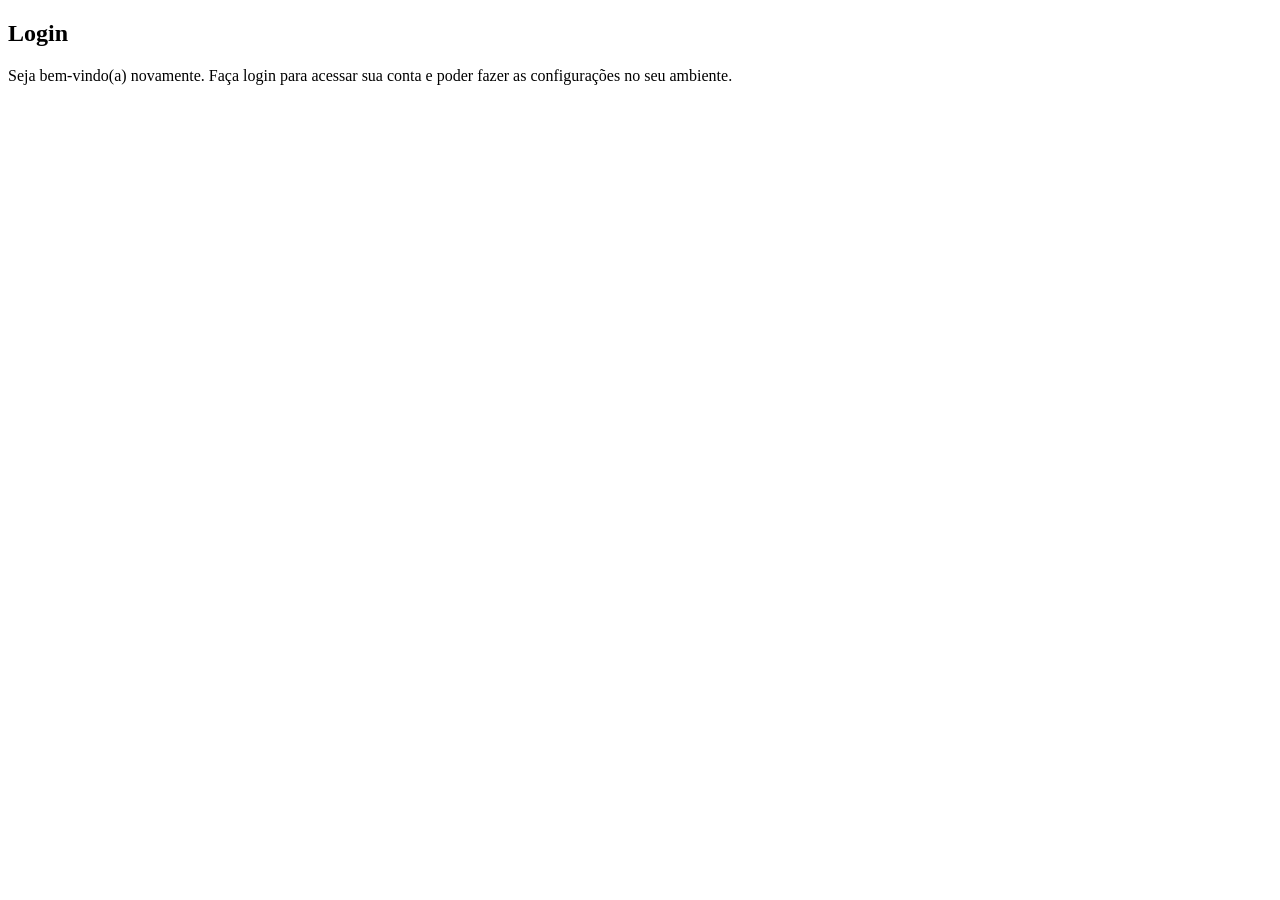
==== index.html @ 1a469998 "Estrutura do projeto login (aula 01 cap 26)" ====
<!DOCTYPE html>
<html lang="en">
<head>
    <meta charset="UTF-8">
    <meta name="viewport" content="width=device-width, initial-scale=1.0">
    <title>Projeto Login</title>
    <link rel="stylesheet" href="estilos/style.css">
</head>
<body>
    <main>
        <section id="login">
            <div id="imagem">
                
            </div>
            <div id="formulario">
                <h1>Login</h1>
                <p>Seja bem-vindo(a) novamente. Faça login para acessar sua conta e poder fazer as configurações no seu ambiente.</p>
                <form action="login.php" method="post">
                    
                </form>
            </div>
        </section>
    </main>
</body>
</html>
---- estilos/style.css ----
@charset "UTF-8";

/* Paleta de Cores 

- Verde: #49a09d
- Lilás: #5f2c82

-------------------------------------- */
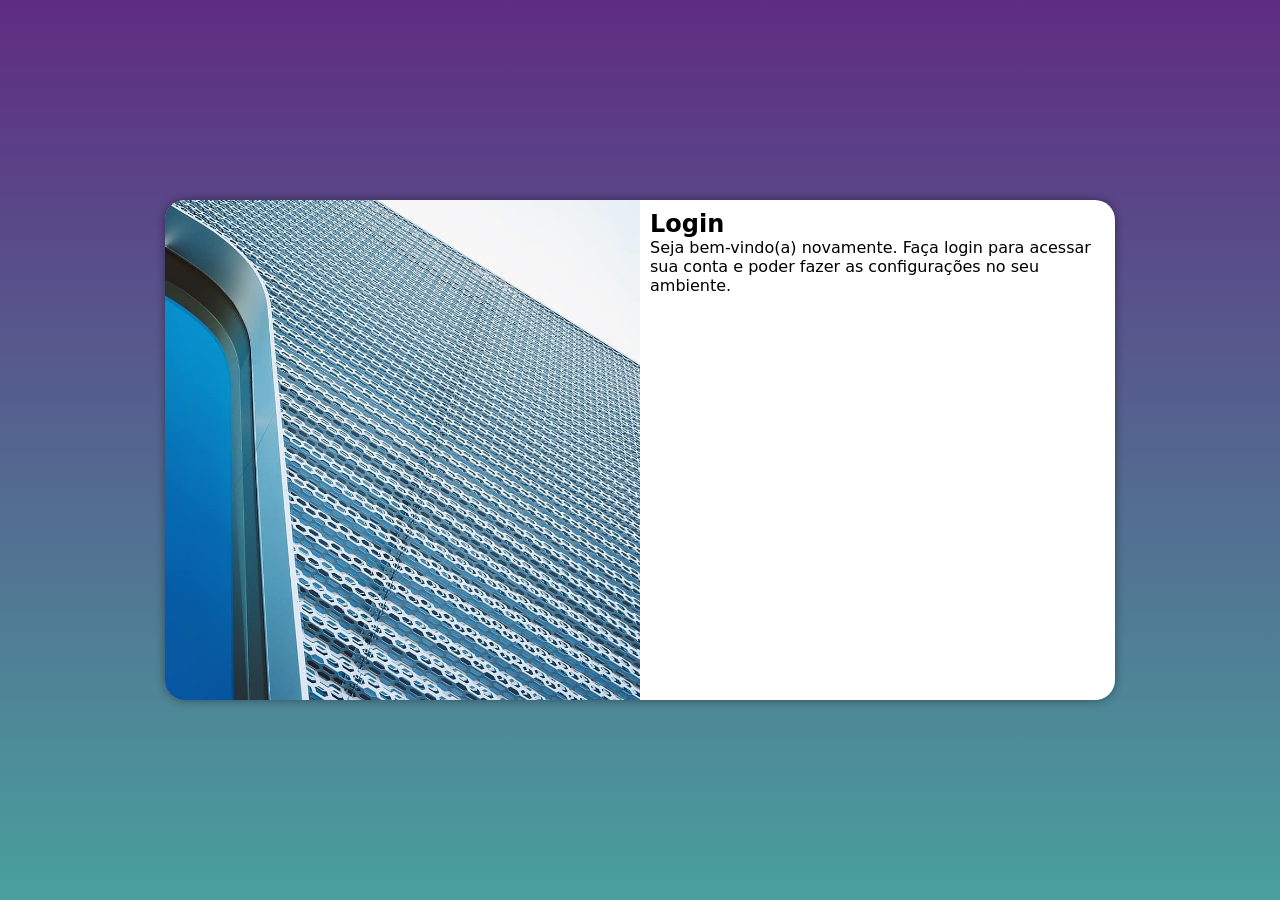
==== commit 4a1a380c: "MQ para outras Telas (aula 03 cap 25)" ====
--- a/index.html
+++ b/index.html
@@ -1,22 +1,23 @@
 <!DOCTYPE html>
-<html lang="en">
+<html lang="pt-br">
 <head>
     <meta charset="UTF-8">
     <meta name="viewport" content="width=device-width, initial-scale=1.0">
     <title>Projeto Login</title>
     <link rel="stylesheet" href="estilos/style.css">
+    <link rel="stylesheet" href="estilos/mediaquery.css">
 </head>
 <body>
     <main>
         <section id="login">
             <div id="imagem">
-                
+                <!-- Aqui vai a imagem na CSS -->
             </div>
             <div id="formulario">
                 <h1>Login</h1>
                 <p>Seja bem-vindo(a) novamente. Faça login para acessar sua conta e poder fazer as configurações no seu ambiente.</p>
                 <form action="login.php" method="post">
-                    
+
                 </form>
             </div>
         </section>
--- a/estilos/style.css
+++ b/estilos/style.css
@@ -7,3 +7,52 @@
 
 -------------------------------------- */
 
+* {
+    font-family: system-ui, -apple-system, BlinkMacSystemFont, 'Segoe UI', Roboto, Oxygen, Ubuntu, Cantarell, 'Open Sans', 'Helvetica Neue', sans-serif;
+    padding: 0px;
+    margin: 0px;
+    box-sizing: border-box;
+}
+
+body, html {
+    background-color: #5f2c82;
+    height: 100vh;
+    width: 100vw;
+}
+
+main {
+    position: relative;
+    height: 100vh;
+    width: 100vw;
+}
+
+section#login {
+    position: absolute;
+    top: 50%;
+    left: 50%;
+    transform: translate(-50%, -50%);
+    overflow: hidden;
+
+    background-color: white;
+    width: 250px;
+    height: 500px;
+    border-radius: 20px;
+    box-shadow: 0px 0px 10px rgba(0, 0, 0, 0.425);
+
+    transition: width .3s, height .3s;
+    transition-timing-function: ease;
+}
+
+section#login > div#imagem {
+    background: #5f2c82 url(../imagens/imgi_1_metal.jpg) no-repeat;
+    background-size: cover;
+    background-position: left bottom;
+    height: 200px;
+    display: block;
+}
+
+section#login > div#formulario {
+    padding: 10px;
+    display: block;
+}
+
--- a/estilos/mediaquery.css
+++ b/estilos/mediaquery.css
@@ -0,0 +1,56 @@
+@charset "UTF-8";
+
+/* Typical Device Breakpoints
+---------------------------------
+
+Pequenas telas: até 600px
+Celular: até 768px  
+Tablet: de 768px a 991px
+Laptop: de 992px a 1199px
+Desktop: de 1200px a 1440px
+Grandes Telas: 1441px +
+*/
+
+@media screen and (min-width: 768px) and (max-width: 991px) {
+
+    body {
+        background-image: linear-gradient(to top, #49a09d, #5f2c82);
+    }
+
+    section#login {
+        width: 80vw;
+    }
+
+    section#login > div#imagem {
+        float: left;
+        width: 30%;
+        height: 100%;
+    }
+
+    section#login > div#formulario {
+        float: right;
+        width: 70%;
+    }
+}
+
+@media screen and (min-width: 991px) {
+
+    body {
+        background-image: linear-gradient(to top, #49a09d, #5f2c82);
+    }
+
+    section#login {
+        width: 950px;
+    }
+
+    section#login > div#imagem {
+        float: left;
+        width: 50%;
+        height: 100%;
+    }
+
+    section#login > div#formulario {
+        float: right;
+        width: 50%;
+    }
+}
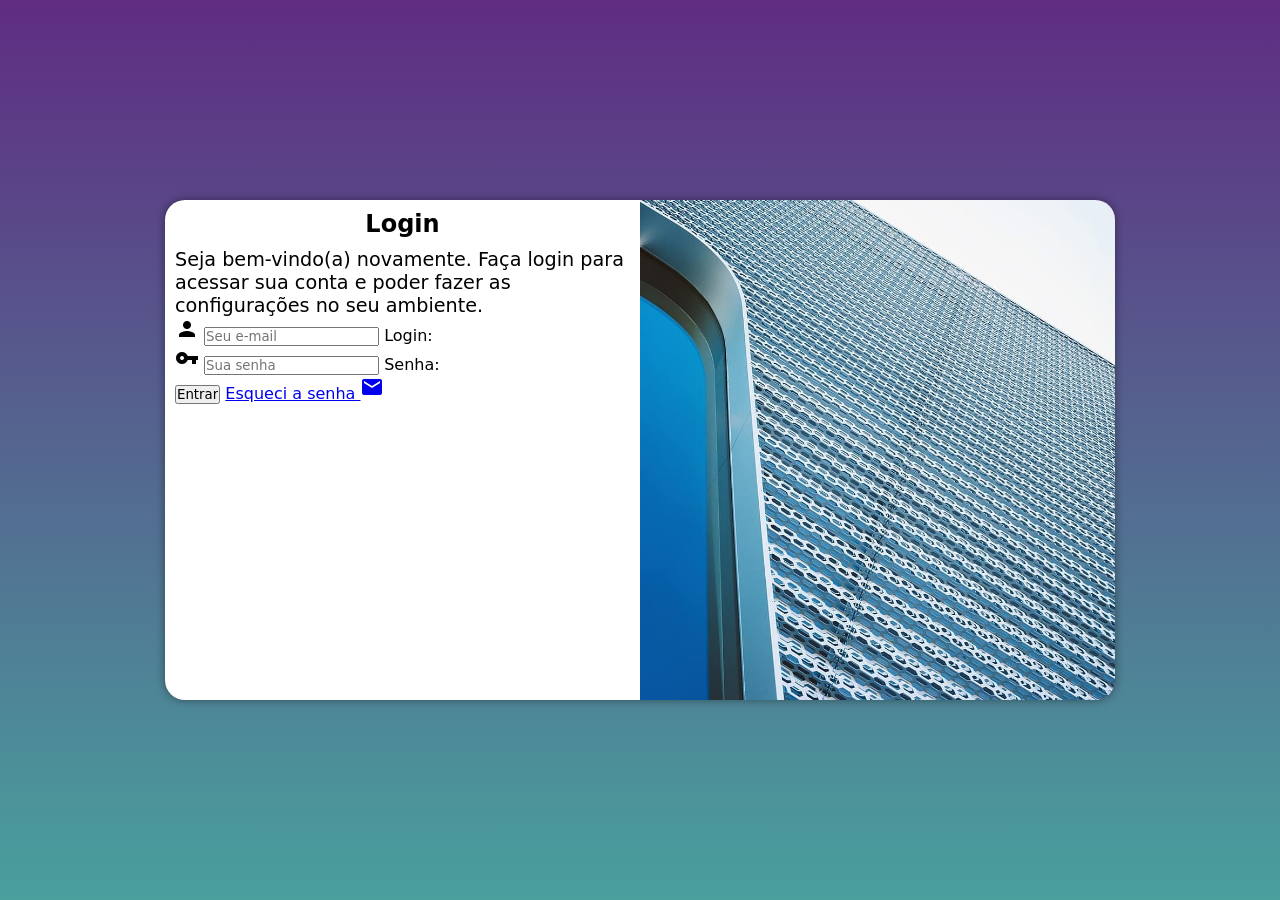
==== commit f40d1209: "Adicionei o Formulario (aula 04 cap 26)" ====
--- a/index.html
+++ b/index.html
@@ -4,6 +4,8 @@
     <meta charset="UTF-8">
     <meta name="viewport" content="width=device-width, initial-scale=1.0">
     <title>Projeto Login</title>
+    <link href="https://fonts.googleapis.com/icon?family=Material+Icons"
+      rel="stylesheet">
     <link rel="stylesheet" href="estilos/style.css">
     <link rel="stylesheet" href="estilos/mediaquery.css">
 </head>
@@ -16,8 +18,21 @@
             <div id="formulario">
                 <h1>Login</h1>
                 <p>Seja bem-vindo(a) novamente. Faça login para acessar sua conta e poder fazer as configurações no seu ambiente.</p>
-                <form action="login.php" method="post">
-
+                <form action="login.php" method="post" autocomplete="on">
+                    <div class="campo">
+                        <span class="material-icons">person</span>
+                        <input type="email" name="login" id="ilogin" placeholder="Seu e-mail" autocomplete="email" required maxlength="30">
+                        <label for="ilogin">Login:</label>
+                    </div>
+                    <div class="campo">
+                        <span class="material-icons">vpn_key</span>
+                        <input type="password" name="senha" id="isenha" placeholder="Sua senha" autocomplete="current-password" required minlength="8" maxlength="20">
+                        <label for="isenha">Senha:</label>
+                    </div>
+                    <input type="submit" value="Entrar">
+                    <a href="esqueci.html">Esqueci a senha
+                        <span class="material-icons">mail</span>
+                    </a>
                 </form>
             </div>
         </section>
--- a/estilos/style.css
+++ b/estilos/style.css
@@ -56,3 +56,11 @@
     display: block;
 }
 
+div#formulario > h1 {
+    text-align: center;
+    margin-bottom: 10px;
+}
+
+div#formulario > p {
+    font-size: .8em;
+}
--- a/estilos/mediaquery.css
+++ b/estilos/mediaquery.css
@@ -44,13 +44,17 @@
     }
 
     section#login > div#imagem {
-        float: left;
+        float: right;
         width: 50%;
         height: 100%;
     }
 
     section#login > div#formulario {
-        float: right;
+        float: left;
         width: 50%;
     }
+
+    div#formulario > p {
+    font-size: 1.2em;
 }
+}
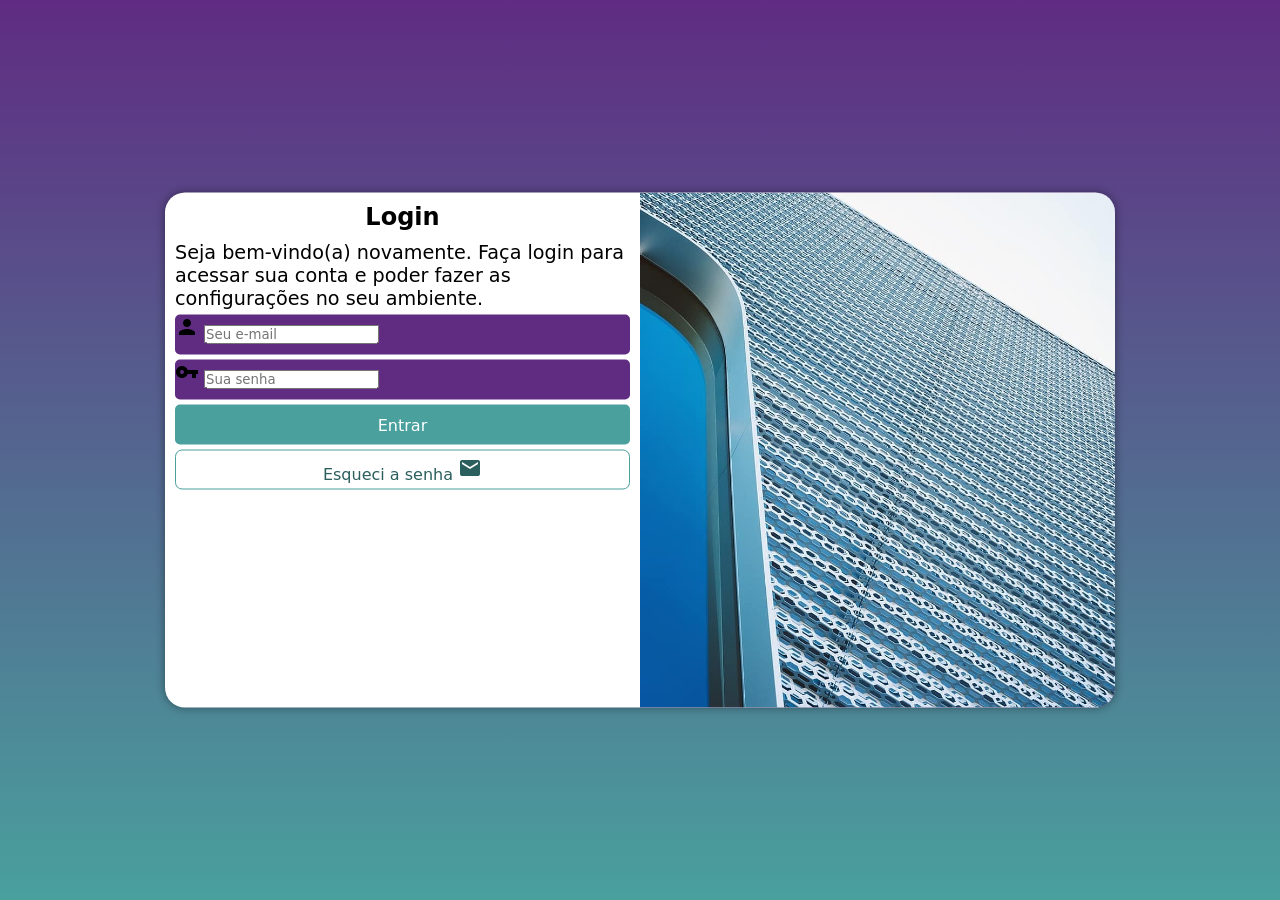
==== commit 932721d8: "CSS no formulario (aula 06 cap 25)" ====
--- a/index.html
+++ b/index.html
@@ -30,7 +30,7 @@
                         <label for="isenha">Senha:</label>
                     </div>
                     <input type="submit" value="Entrar">
-                    <a href="esqueci.html">Esqueci a senha
+                    <a href="esqueci.html" class="botao">Esqueci a senha
                         <span class="material-icons">mail</span>
                     </a>
                 </form>
--- a/estilos/style.css
+++ b/estilos/style.css
@@ -35,7 +35,7 @@
 
     background-color: white;
     width: 250px;
-    height: 500px;
+    height: 515px;
     border-radius: 20px;
     box-shadow: 0px 0px 10px rgba(0, 0, 0, 0.425);
 
@@ -63,4 +63,57 @@
 
 div#formulario > p {
     font-size: .8em;
+}
+
+form > div.campo {
+    display: block;
+    margin: 5px 0px;
+    background-color: #5f2c82;
+    width: 100%;
+    height: 40px;
+    border-radius: 5px;
+}
+
+div.campo > label {
+    display: none;
+}
+
+form > input[type=submit] {
+    display: block;
+    font-size: 1em;
+    width: 100%;
+    height: 40px;
+    background-color: #49a09d;
+    color: white;
+    border: none;
+    border-radius: 5px;
+    cursor: pointer;
+}
+
+form > input[type=submit]:hover {
+    background-color: #2a5f5d;
+}
+
+form > a.botao {
+    display: block;
+    text-align: center;
+    font-size: 1em;
+    width: 100%;
+    height: 40px;
+    padding-top: 5px;
+    margin-top: 5px;
+    background-color: white;
+    border: 1px solid #49a09d;
+    border-radius: 7px;
+    text-decoration: none;
+    color: #2a5f5d;
+    cursor: pointer;
+}
+
+form > a.botao:hover {
+    background-color: #69e7e3;
+}
+
+form > a.botao > span {
+    font: .8em;
 }
